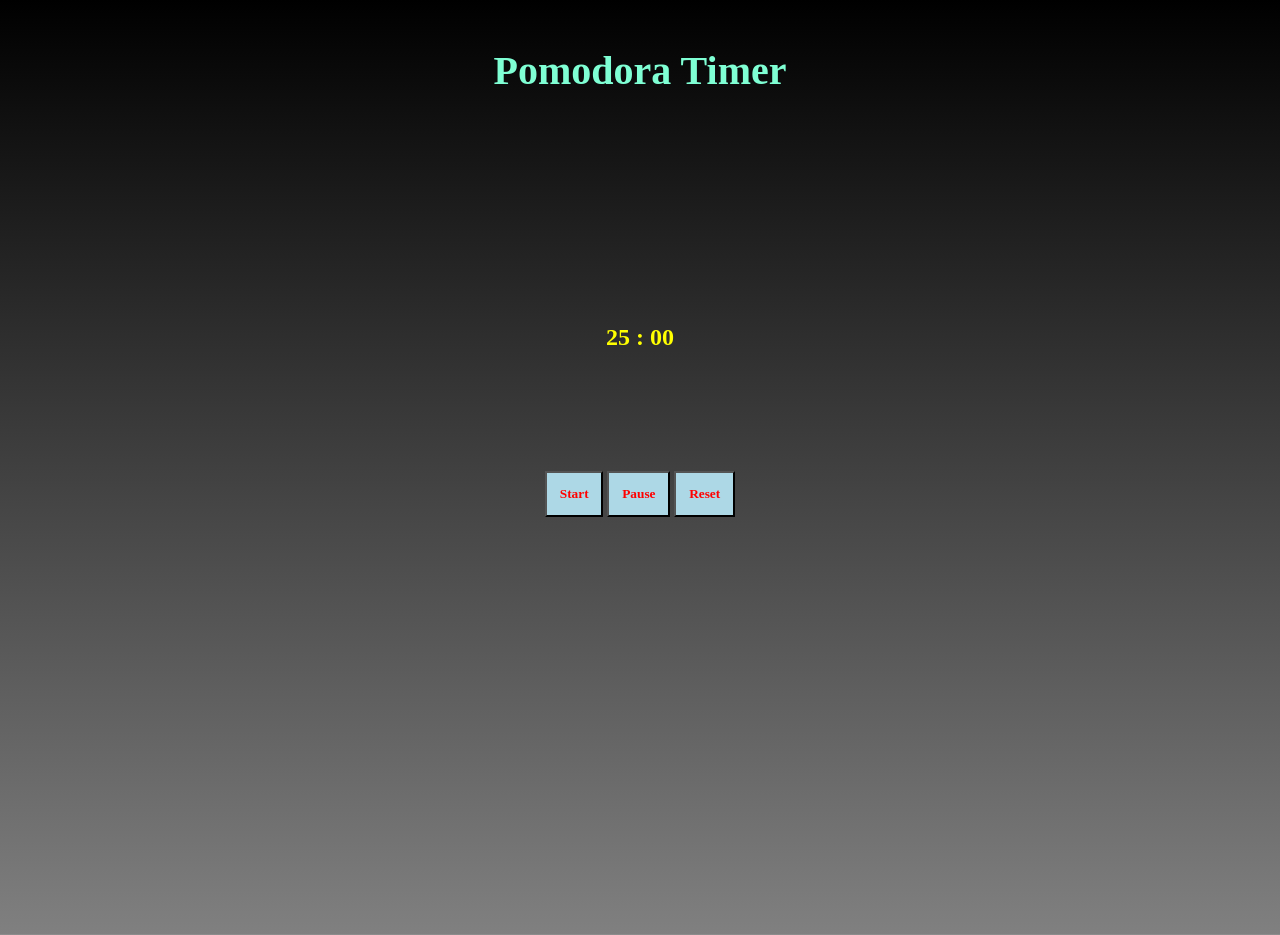
==== index.html @ b403faf7 "anything" ====
<!DOCTYPE html>
<html lang="en">
<head>
    <meta charset="UTF-8">
    <meta name="viewport" content="width=device-width, initial-scale=1.0">
    <title>Pomodoro Timer</title>

    <!-- External CSS -->
    <link rel="stylesheet" href="pomodoro.css">
</head>
<body>

    

    <div class="main">

        <div class="timer-box">

            <!-- <h1>Pomodoro Timer</h1> -->
            <h1 style="color:aquamarine;font-size: 40px;padding-top: 20px;">Pomodora Timer</h1>

            

            <h2 id="time" style="color:yellow; margin-top: 18vw; font-size: 50;">25 : 00</h2>

            <div class="btns">
                <button onclick="startTimer()">Start</button>
                <button onclick="pauseTimer()">Pause</button>
                <button onclick="resetTimer()">Reset</button>
            </div>

        </div>

    </div>
<script>
    

let totalSeconds = 1500; // 25 min

let timer;


// Show time function
function showTime(){

    let minutes = Math.floor(totalSeconds / 60);

    let seconds = totalSeconds % 60;

    seconds = seconds < 10 ? "0" + seconds : seconds;

    document.getElementById("time").innerText =
        minutes + ":" + seconds;
}


// Start timer
function startTimer(){

    clearInterval(timer);

    timer = setInterval(() => {

        totalSeconds--;

        showTime();

        if(totalSeconds <= 0){

            clearInterval(timer);

            document.getElementById("time").innerText =
            "Time Over";
        }

    },1000);
}


// Pause timer
function pauseTimer(){

    clearInterval(timer);
}


// Reset timer
function resetTimer(){

    clearInterval(timer);

    let userMinute = prompt("Enter Time In Minutes");

    totalSeconds = userMinute * 60;

    showTime();
}

</script>

</body>
</html>
---- pomodoro.css ----
body{
    background: linear-gradient(to bottom,black,gray);

    background-size: cover;
    background-position: center;
    background-repeat: no-repeat;

    height: 100vh;
}

.main{
    text-align: center;
    margin-bottom: 50px;


}
.btns button{
    background-color:lightblue;
    color: red;
    font-weight: bold;
    font-family: 'Times New Roman', Times, serif;
    padding: 1vw 1vw;
    margin-top: 100px;
}
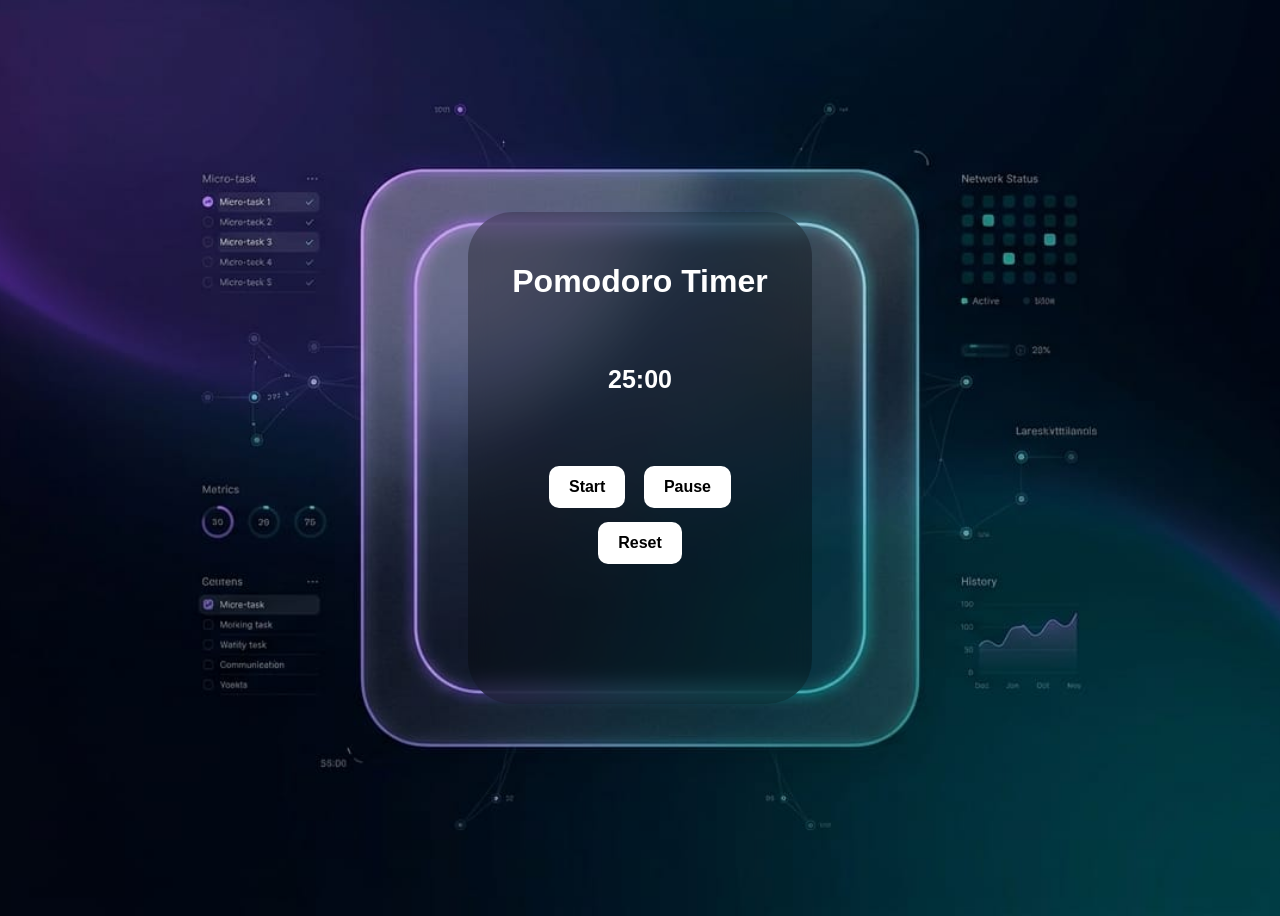
==== commit 412bc885: "updated" ====
--- a/index.html
+++ b/index.html
@@ -17,17 +17,17 @@
         <div class="timer-box">
 
             <!-- <h1>Pomodoro Timer</h1> -->
-            <h1 style="color:aquamarine;font-size: 40px;padding-top: 20px;">Pomodora Timer</h1>
+            <h1>Pomodoro Timer</h1>
 
             
-
-            <h2 id="time" style="color:yellow; margin-top: 18vw; font-size: 50;">25 : 00</h2>
-
+        <div class="timer">
+            <h2 id="time">25 : 00</h2>
+            </div>
             <div class="btns">
                 <button onclick="startTimer()">Start</button>
                 <button onclick="pauseTimer()">Pause</button>
                 <button onclick="resetTimer()">Reset</button>
-            </div>
+    </div>
 
         </div>
 
@@ -95,6 +95,7 @@
 
     showTime();
 }
+showTime();
 
 </script>
 
--- a/pomodoro.css
+++ b/pomodoro.css
@@ -1,27 +1,64 @@
 body{
-    background: linear-gradient(to bottom,black,gray);
-
-    background-size: cover;
-    background-position: center;
+    height: 100vh;
+    background-image:url(pomodorobgimage.jpeg);
+    background-size:cover;
+    background-position:center;
     background-repeat: no-repeat;
-
-    height: 100vh;
+    transition: background-color 0.4s ease;
+    display:flex;
+    justify-content: center;
+    align-items: center;
+    
+    font-family:arial,sans-serif;
 }
 
 .main{
+    width:100%;
+    display:flex;
+    justify-content:center;
+    align-items:center;
+}
+
+.timer-box{
+     width: 22.5%;
+     height: 48vh;
+    padding:30px;
+
     text-align: center;
-    margin-bottom: 50px;
+    background:rgba(0,0,0,0.3);
+    backdrop-filter:blur(10px);
+    border-radius:45px;
+    color:white;
+    }
 
+    .timer{
+        margin:65px 0;
+        
+    }
 
-}
-.btns button{
-    background-color:lightblue;
-    color: red;
-    font-weight: bold;
-    font-family: 'Times New Roman', Times, serif;
-    padding: 1vw 1vw;
-    margin-top: 100px;
-}
+    .timer h2{
+        font-size:25px;
+
+    }
+
+    .btns button{
+        padding:12px 20px;
+        margin:7px;
+        border:none;
+        border-radius:10px;
+        cursor:pointer;
+        font-size:16px;
+        font-weight: bold;
+
+        background-color:white;
+        transition: 0.3s;
+
+    }
+
+    .btns button:hover{
+        background-color:white;
+        color :greenyellow;
+    }
 
 
 
@@ -29,13 +66,4 @@
 
 
 
-
-
-
-
-
-
-
-
-
-
+    
